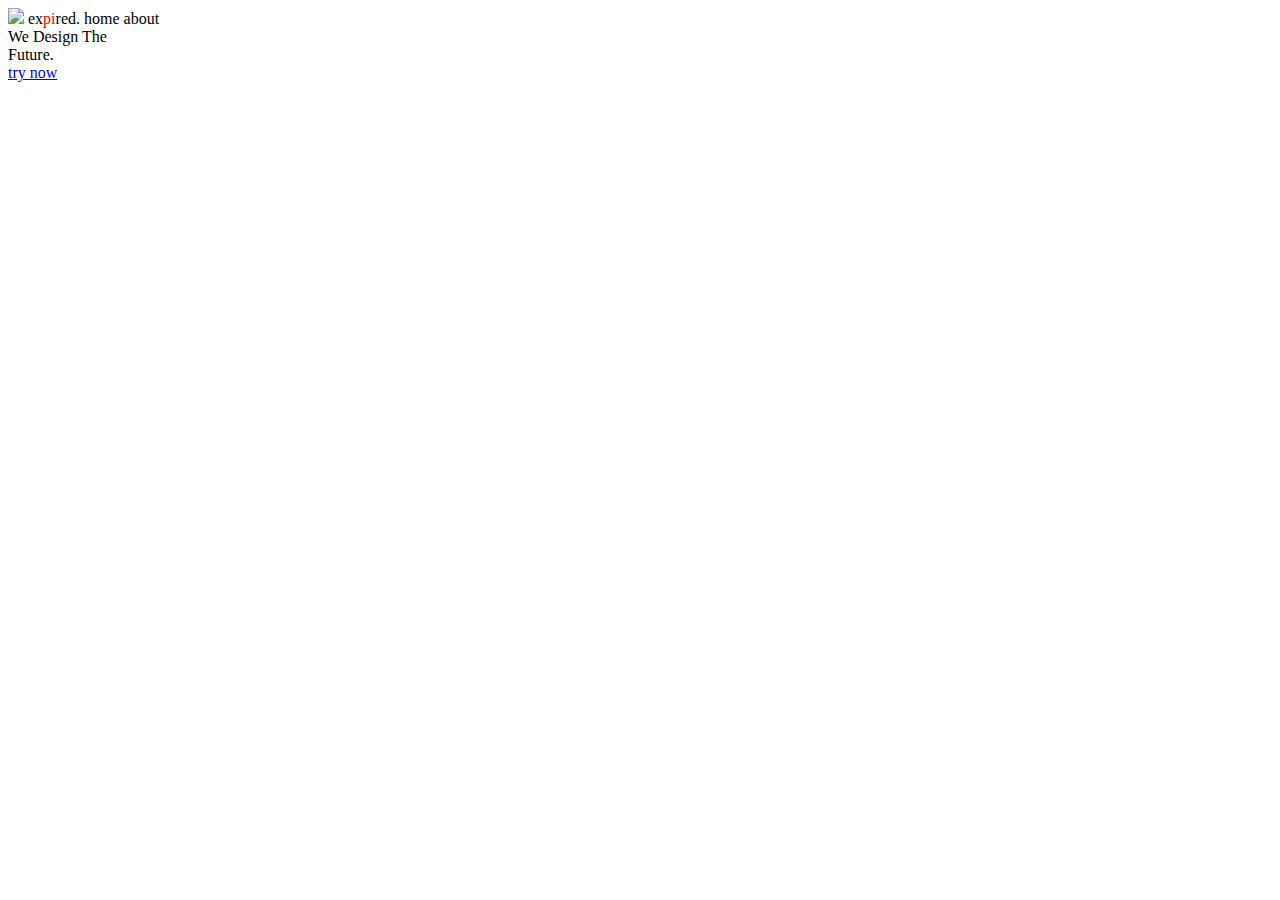
==== templates/index.html @ 0dd81640 "TEST" ====
<!DOCTYPE html>
<html lang="en">
	<head>
		<meta charset="UTF-8" />
		<meta http-equiv="X-UA-Compatible" content="IE=edge" />
		<meta name="viewport" content="width=device-width, initial-scale=1.0" />
		<link rel="stylesheet" href="https://use.typekit.net/ocf5mhq.css" />
		<link rel="stylesheet" href="./statics/css/index.css" />
		<script src="./statics/js/index.js"></script>
		<title>Welcome</title>
	</head>
	<body>
		<div class="nav">
			<img class="icon" src="./statics/img/icon.png" />
			<span id="name">ex<span style="color: red">pi</span>red.</span>
			<span class="nav-item">home</span>
			<span class="nav-item">about</span>
		</div>
		<div class="title">
			<span>We Design The</span><br/>
			<span>Future</span>.
		</div>
		<a class="try" href="./inventory.html">try now</a>
	</body>
</html>
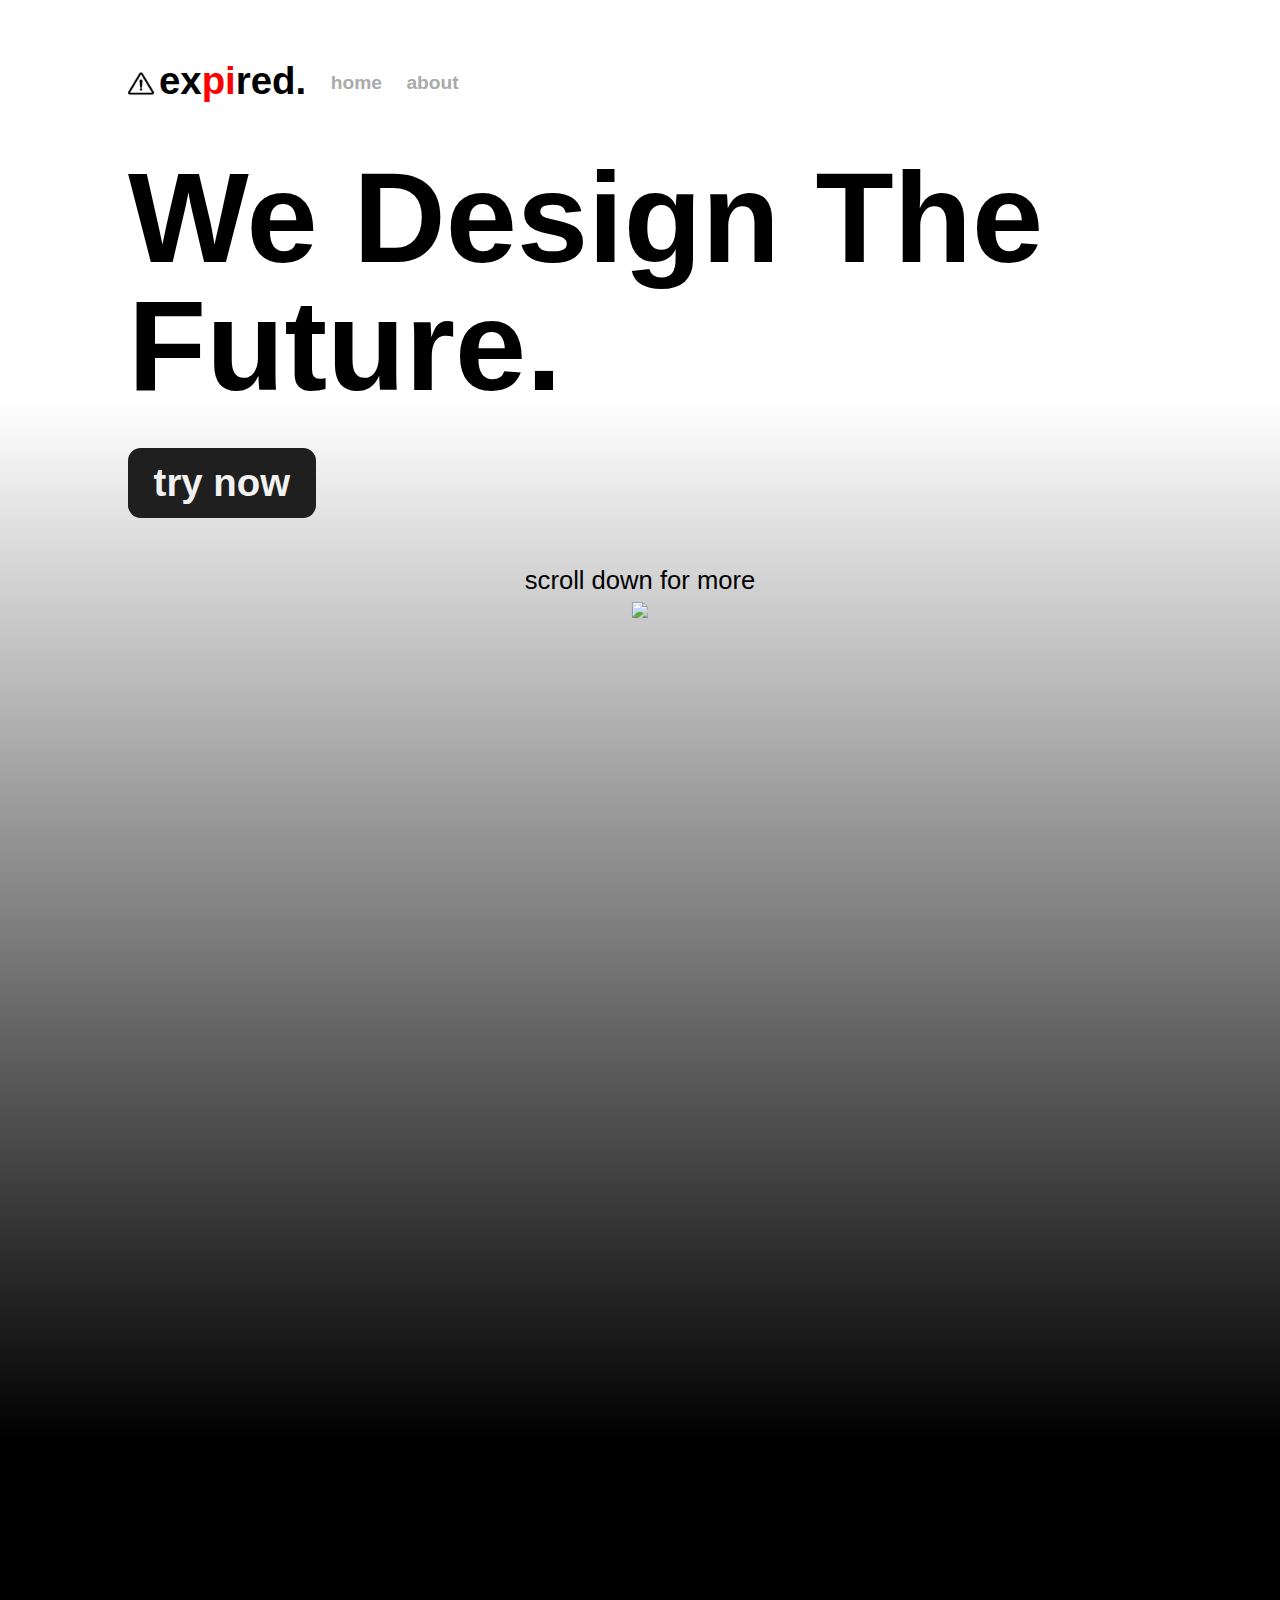
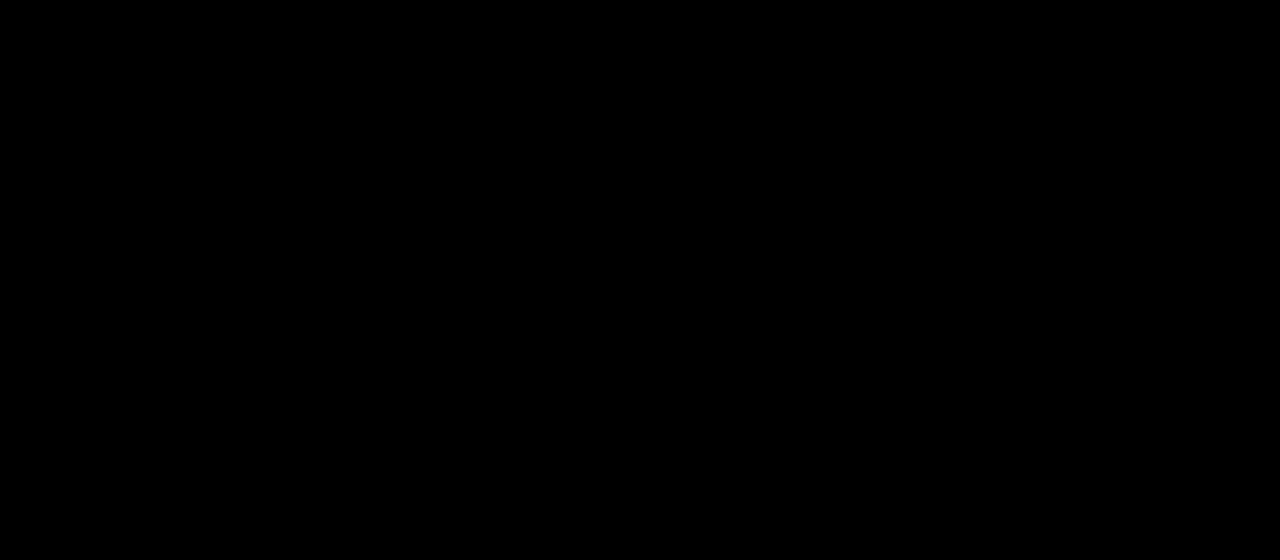
==== commit 3dd787a2: "login ui" ====
--- a/templates/index.html
+++ b/templates/index.html
@@ -5,21 +5,32 @@
 		<meta http-equiv="X-UA-Compatible" content="IE=edge" />
 		<meta name="viewport" content="width=device-width, initial-scale=1.0" />
 		<link rel="stylesheet" href="https://use.typekit.net/ocf5mhq.css" />
-		<link rel="stylesheet" href="./statics/css/index.css" />
-		<script src="./statics/js/index.js"></script>
+		<link rel="stylesheet" href="../statics/css/index.css" />
+		<script
+			src="https://code.jquery.com/jquery-3.6.1.min.js"
+			integrity="sha256-o88AwQnZB+VDvE9tvIXrMQaPlFFSUTR+nldQm1LuPXQ="
+			crossorigin="anonymous"
+		></script>
 		<title>Welcome</title>
 	</head>
 	<body>
 		<div class="nav">
-			<img class="icon" src="./statics/img/icon.png" />
+			<img class="icon" src="../statics/img/icon.png" />
 			<span id="name">ex<span style="color: red">pi</span>red.</span>
 			<span class="nav-item">home</span>
 			<span class="nav-item">about</span>
 		</div>
 		<div class="title">
-			<span>We Design The</span><br/>
+			<span>We Design The</span><br />
 			<span>Future</span>.
 		</div>
-		<a class="try" href="./inventory.html">try now</a>
+		<a class="try" href="./register.html">try now</a>
+		<div id="scroll-ctn">
+			<span id="desc">scroll down for more</span><br>
+			<img class="arrow" src="../statics/img/arrow-down.png"></img>
+		</div>
+		<div class="window-2"></div>
+		<div class="window-3"></div>
+		<script src="../statics/js/index.js"></script>
 	</body>
 </html>
--- a/statics/css/index.css
+++ b/statics/css/index.css
@@ -0,0 +1,109 @@
+body {
+	font-family: forma-djr-display, sans-serif;
+	font-weight: bold;
+	margin: 0;
+}
+
+body::-webkit-scrollbar {
+	display: none;
+}
+
+a {
+	text-decoration: none;
+	color: #1f1f1f;
+}
+
+.icon {
+	width: 2vw;
+	margin-right: 0;
+	position: relative;
+	bottom: 0.2vw;
+}
+
+#name {
+	position: relative;
+	bottom: 0.4vw;
+	font-size: 3vw;
+}
+
+.nav {
+	font-size: 1.5vw;
+	position: absolute;
+	top: 5vw;
+	left: 10vw;
+}
+
+.nav-item {
+	position: relative;
+	bottom: 0.75vw;
+	margin-left: 1.5vw;
+	transition: color 200ms;
+}
+
+.nav-item:hover {
+	cursor: pointer;
+}
+
+.nav-item:not(:hover) {
+	color: #aaa;
+}
+
+.title {
+	font-size: 10vw;
+	position: absolute;
+	top: 12vw;
+	left: 10vw;
+	line-height: 10vw;
+}
+
+.try {
+	font-size: 3vw;
+	padding: 1vw 2vw;
+	border-radius: 1vw;
+	color: #f1f1f1;
+	background: #1f1f1f;
+	position: absolute;
+	top: 35vw;
+	left: 10vw;
+	transition: background 200ms;
+	z-index: 1;
+}
+
+.try:hover {
+	cursor: pointer;
+	color: #1f1f1f;
+	background: #f1f1f1;
+}
+
+#scroll-ctn {
+	font-size: 2vw;
+	font-weight: 100;
+	text-align: center;
+	position: absolute;
+	top: calc(9 / 16 * 100vw - 12vw);
+	left: 50%;
+	transform: translateX(-50%);
+	z-index: 1;
+}
+
+.arrow {
+	width: 2vw;
+}
+
+.window-2 {
+	position: absolute;
+	top: calc(5 / 16 * 100vw);
+	left: 0;
+	width: 100vw;
+	height: calc(13 / 16 * 100vw);
+	background: linear-gradient(0deg, #000, #fff);
+}
+
+.window-3 {
+	position: absolute;
+	top: calc(9 / 16 * 2 * 100vw);
+	left: 0;
+	width: 100vw;
+	height: calc(9 / 16 * 100vw);
+	background: #000;
+}
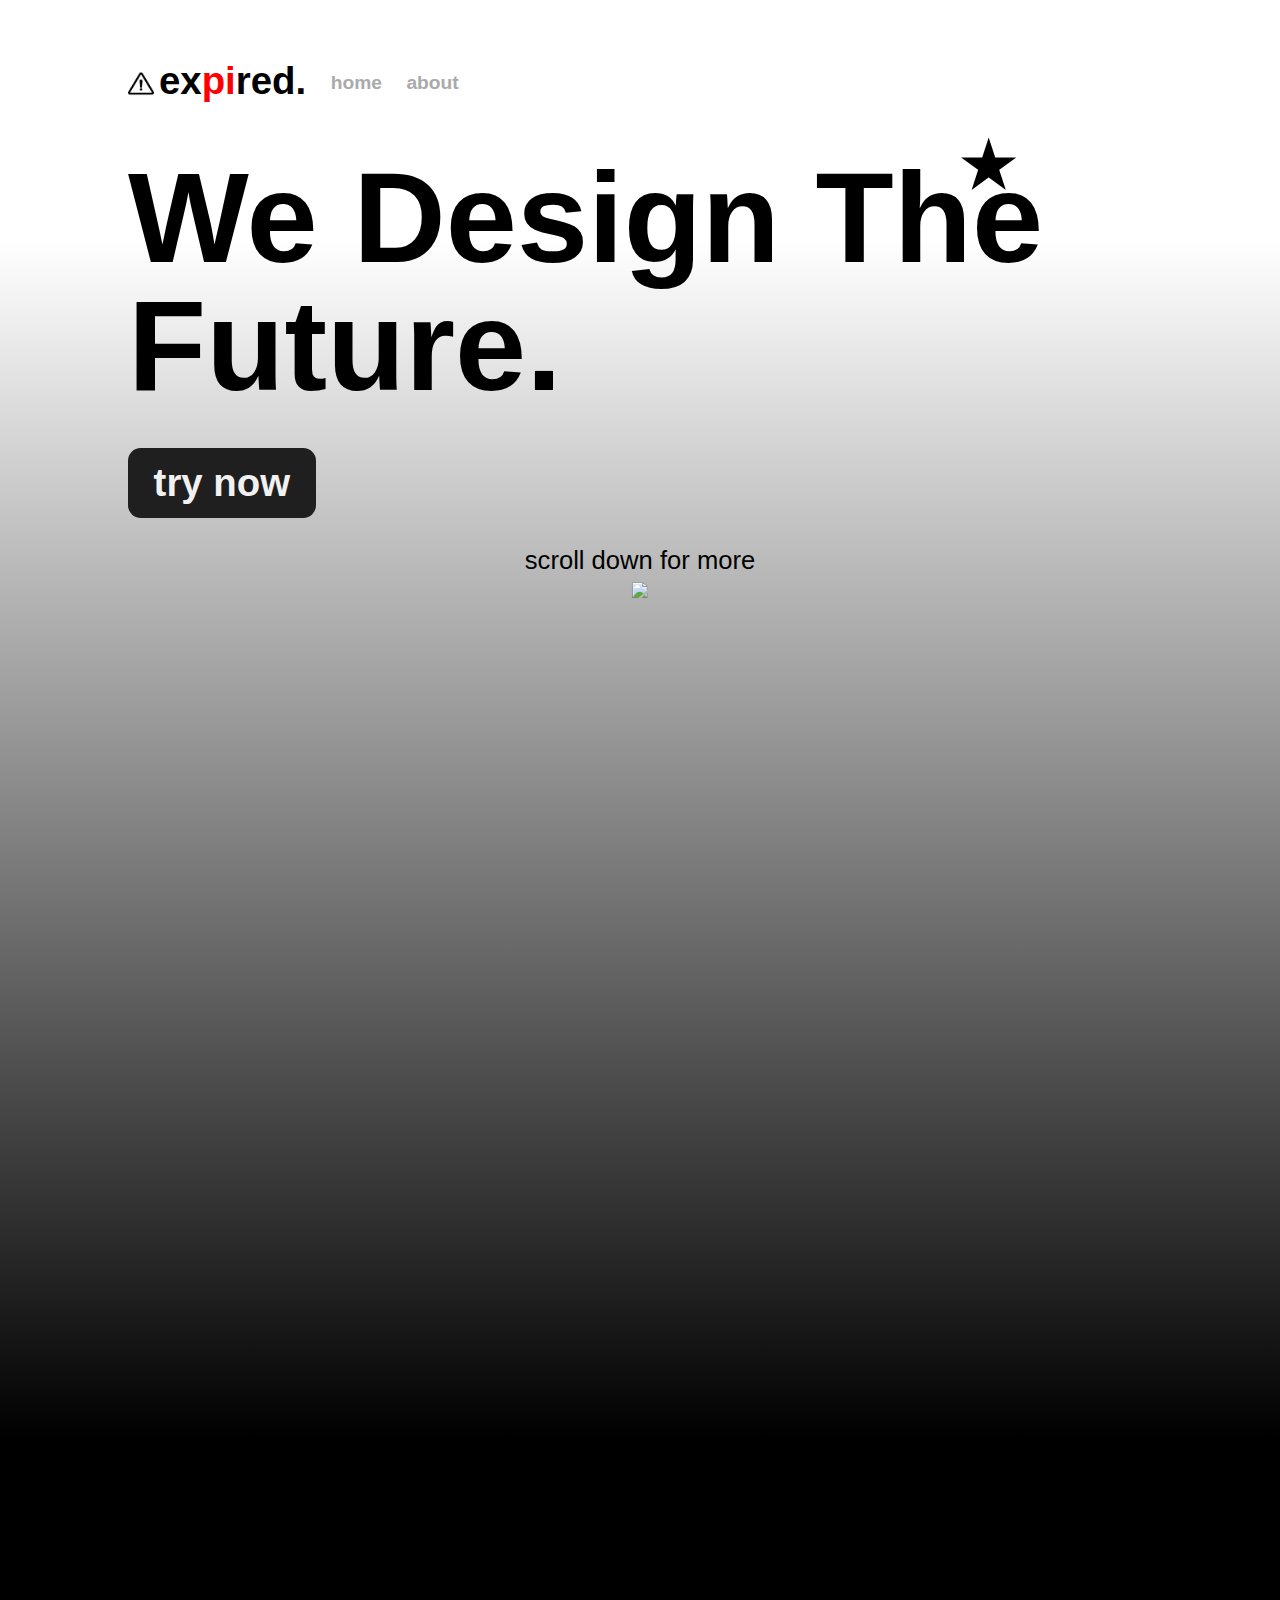
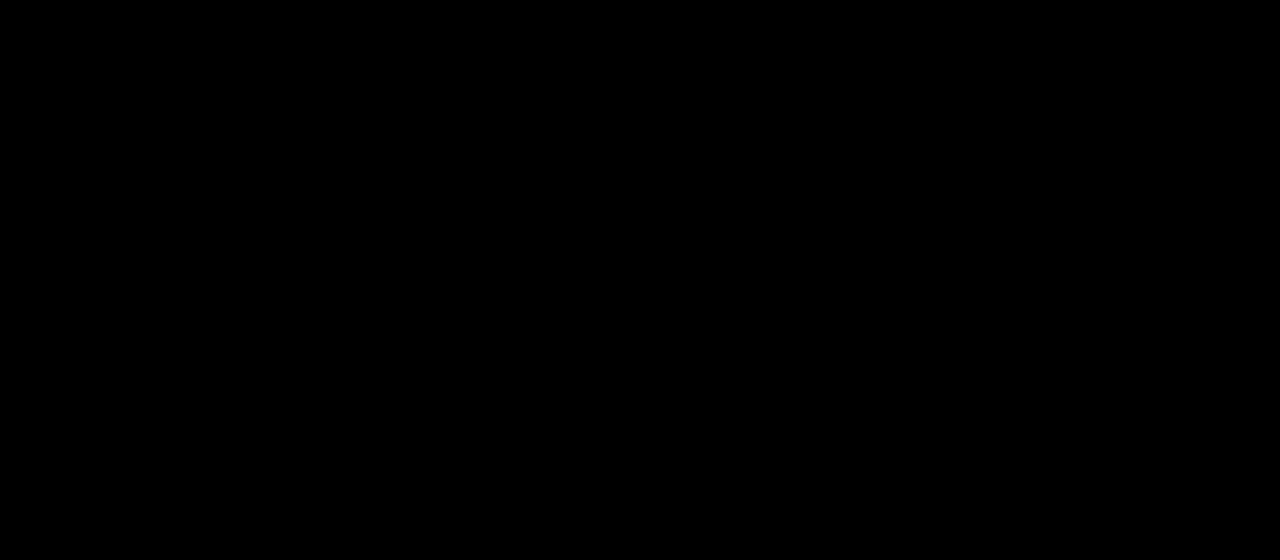
==== commit ac5d9917: "login ui pt 2" ====
--- a/templates/index.html
+++ b/templates/index.html
@@ -24,7 +24,8 @@
 			<span>We Design The</span><br />
 			<span>Future</span>.
 		</div>
-		<a class="try" href="./register.html">try now</a>
+		<a class="try" onclick="location.href = '/login';">try now</a>
+		<div class="star" id="star-1">★</div>
 		<div id="scroll-ctn">
 			<span id="desc">scroll down for more</span><br>
 			<img class="arrow" src="../statics/img/arrow-down.png"></img>
--- a/statics/css/index.css
+++ b/statics/css/index.css
@@ -24,6 +24,17 @@
 	position: relative;
 	bottom: 0.4vw;
 	font-size: 3vw;
+}
+
+.star {
+	font-size: 5vw;
+}
+
+#star-1 {
+	position: absolute;
+	top: 10vw;
+	left: 75vw;
+	z-index: 1;
 }
 
 .nav {
@@ -54,6 +65,7 @@
 	top: 12vw;
 	left: 10vw;
 	line-height: 10vw;
+	z-index: 1;
 }
 
 .try {
@@ -80,7 +92,7 @@
 	font-weight: 100;
 	text-align: center;
 	position: absolute;
-	top: calc(9 / 16 * 100vw - 12vw);
+	top: calc(35 / 64 * 100vw - 12vw);
 	left: 50%;
 	transform: translateX(-50%);
 	z-index: 1;
@@ -92,10 +104,10 @@
 
 .window-2 {
 	position: absolute;
-	top: calc(5 / 16 * 100vw);
+	top: calc(3 / 16 * 100vw);
 	left: 0;
 	width: 100vw;
-	height: calc(13 / 16 * 100vw);
+	height: calc(15 / 16 * 100vw);
 	background: linear-gradient(0deg, #000, #fff);
 }
 
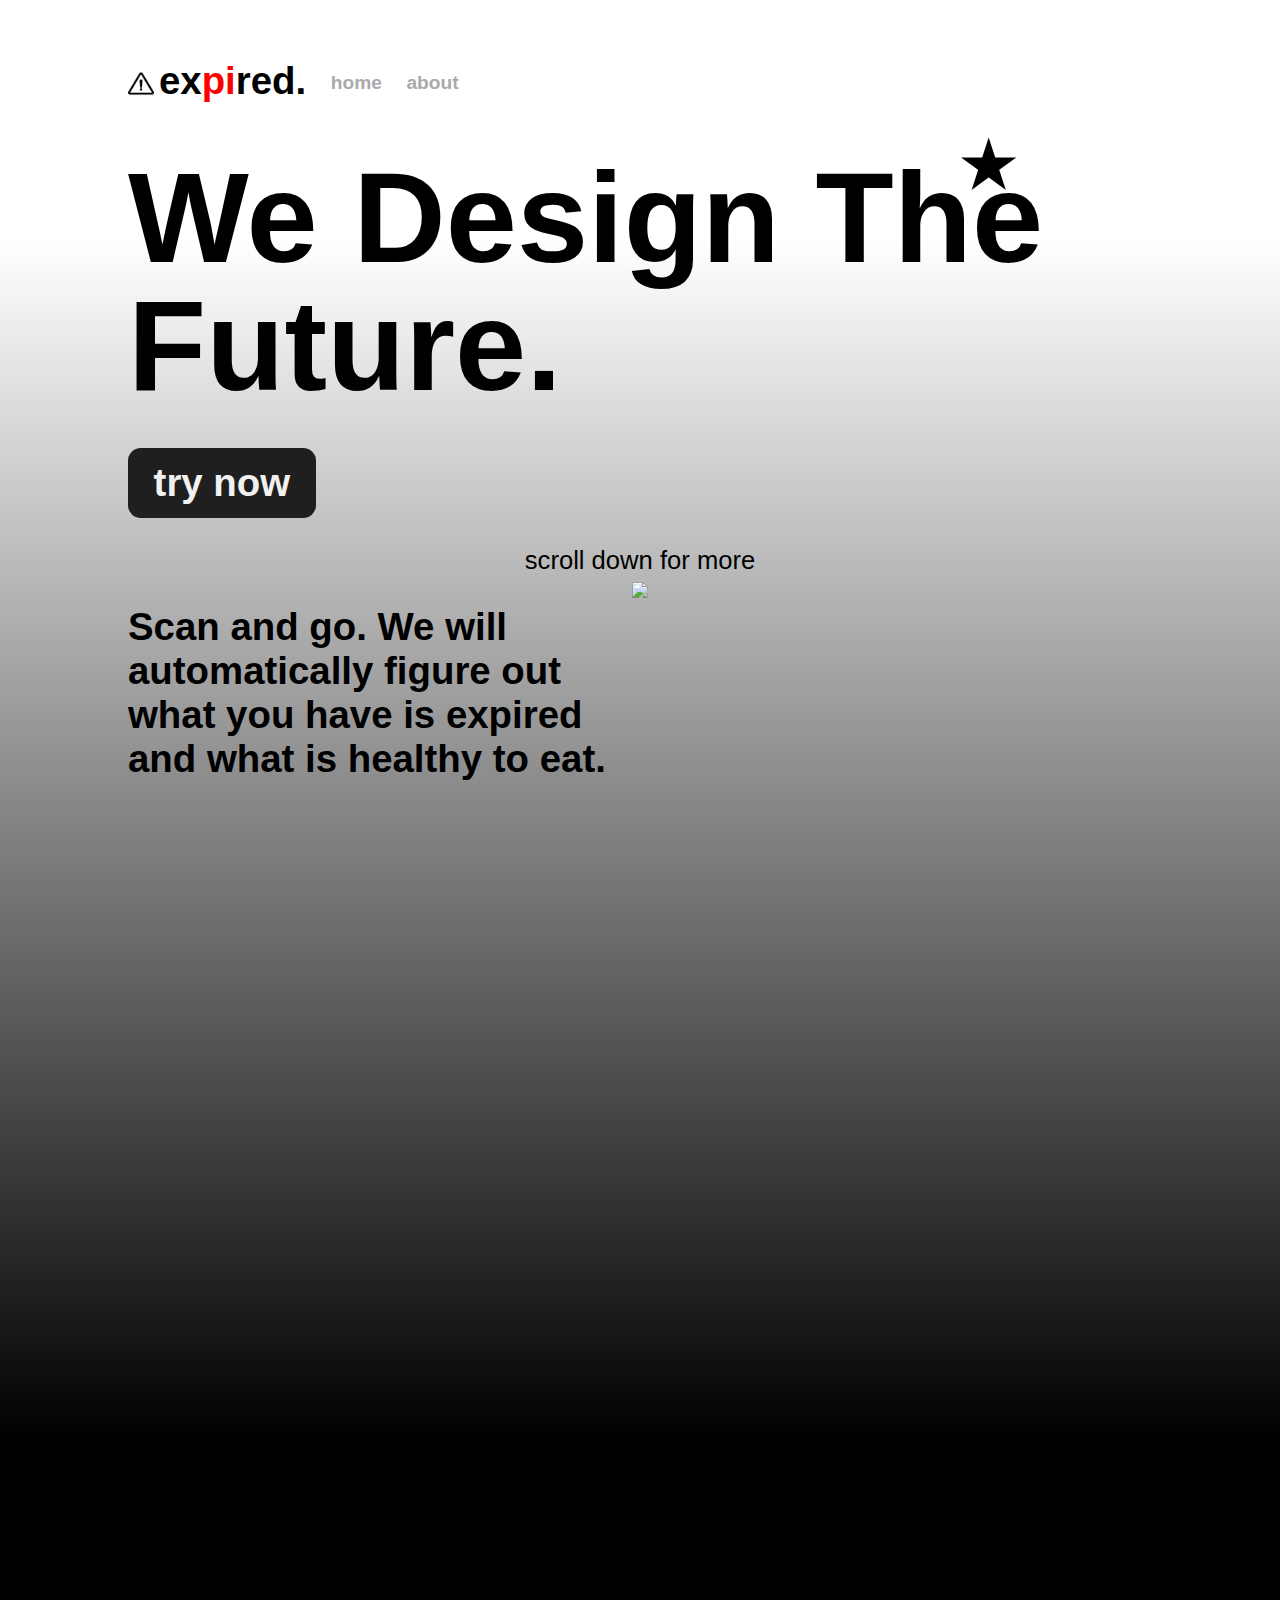
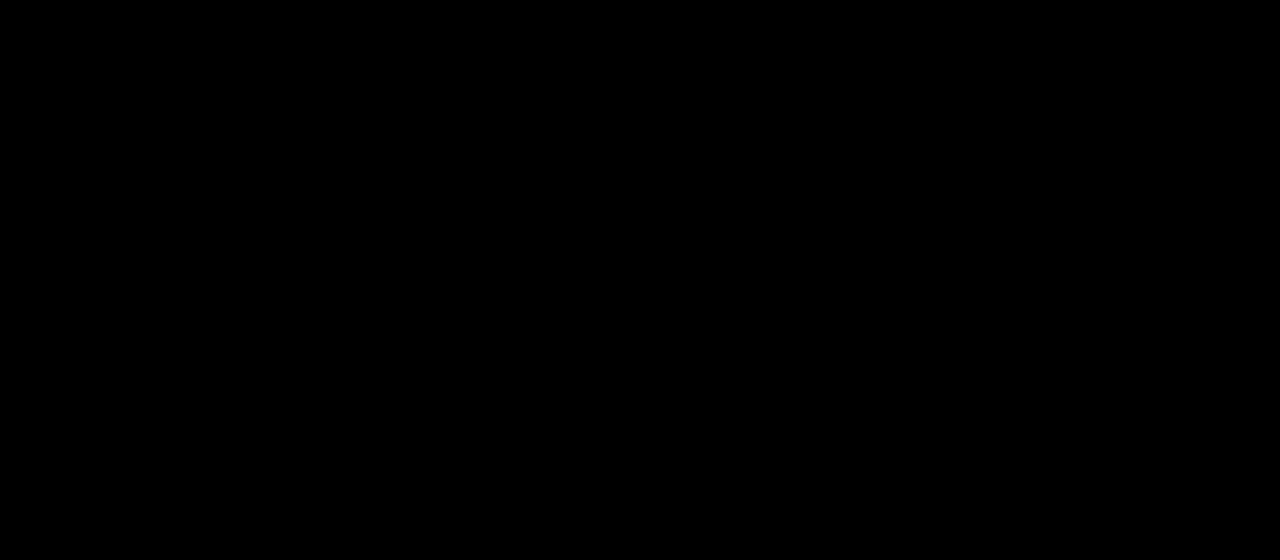
==== commit ff1113fd: "asdasd" ====
--- a/templates/index.html
+++ b/templates/index.html
@@ -30,8 +30,14 @@
 			<span id="desc">scroll down for more</span><br>
 			<img class="arrow" src="../statics/img/arrow-down.png"></img>
 		</div>
-		<div class="window-2"></div>
-		<div class="window-3"></div>
+		<div class="window-2">
+			<span id="desc-2">Scan and go. We will automatically figure out what you have is expired and what is healthy to eat.</span>
+			<img class="screenshot1" src="../statics/img/screenshot1.png" />
+			<img class="screenshot2" src="../statics/img/screenshot2.png" />
+		</div>
+		<div class="window-3">
+			<span id="start-now">START NOW</span>
+		</div>
 		<script src="../statics/js/index.js"></script>
 	</body>
 </html>
--- a/statics/css/index.css
+++ b/statics/css/index.css
@@ -111,6 +111,14 @@
 	background: linear-gradient(0deg, #000, #fff);
 }
 
+#desc-2 {
+	font-size: 3vw;
+	width: 37.5vw;
+	position: absolute;
+	top: 28.5vw;
+	left: 10vw;
+}
+
 .window-3 {
 	position: absolute;
 	top: calc(9 / 16 * 2 * 100vw);
@@ -119,3 +127,34 @@
 	height: calc(9 / 16 * 100vw);
 	background: #000;
 }
+
+.screenshot1,
+.screenshot2 {
+	opacity: 0;
+	box-shadow: rgba(0, 0, 0, 0.5) 0 2vw 8vw 0;
+	border-radius: 2vw;
+	position: absolute;
+	transition: 1000ms;
+}
+
+.screenshot1 {
+	width: 35vw;
+	right: -40vw;
+	top: 36vw;
+}
+
+.screenshot1.toggled {
+	opacity: 0.75;
+	right: 10vw;
+}
+
+.screenshot2 {
+	width: 35vw;
+	left: -40vw;
+	top: 50vw;
+}
+
+.screenshot2.toggled {
+	opacity: 0.75;
+	left: 10vw;
+}
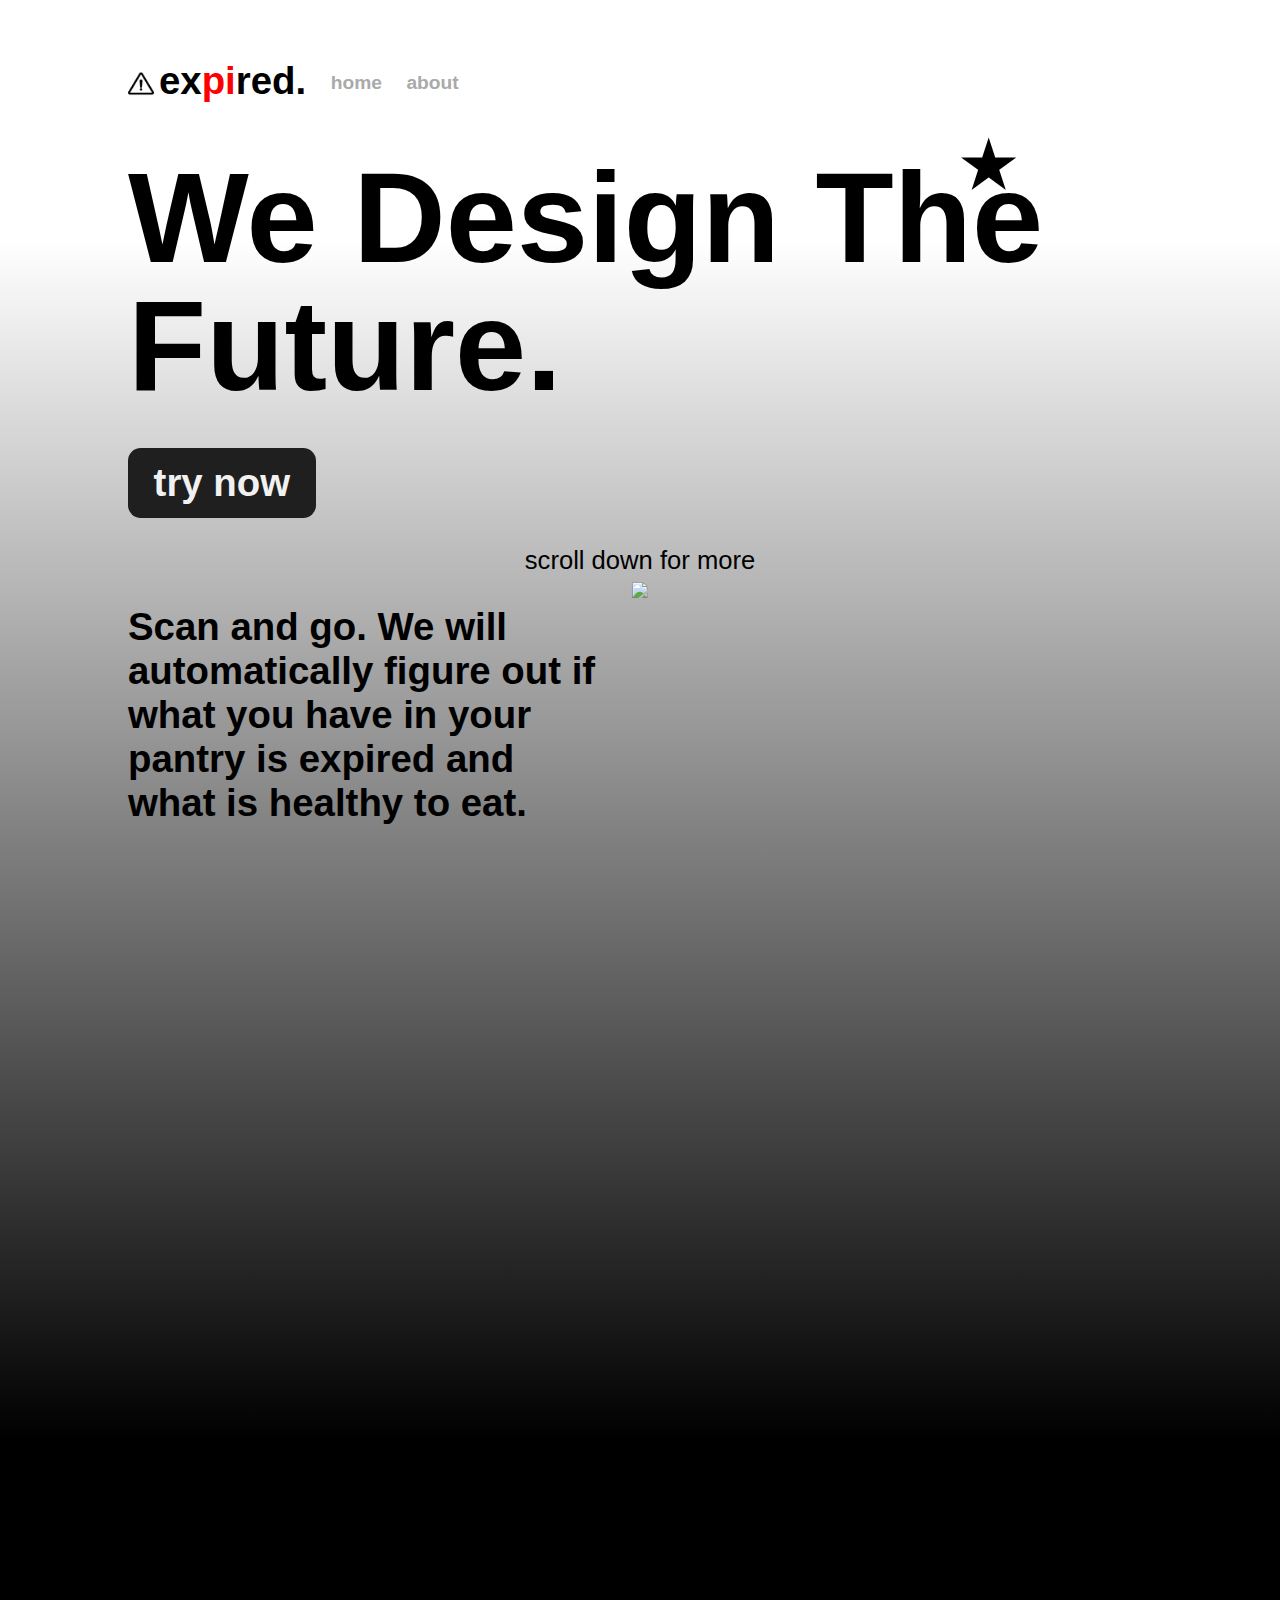
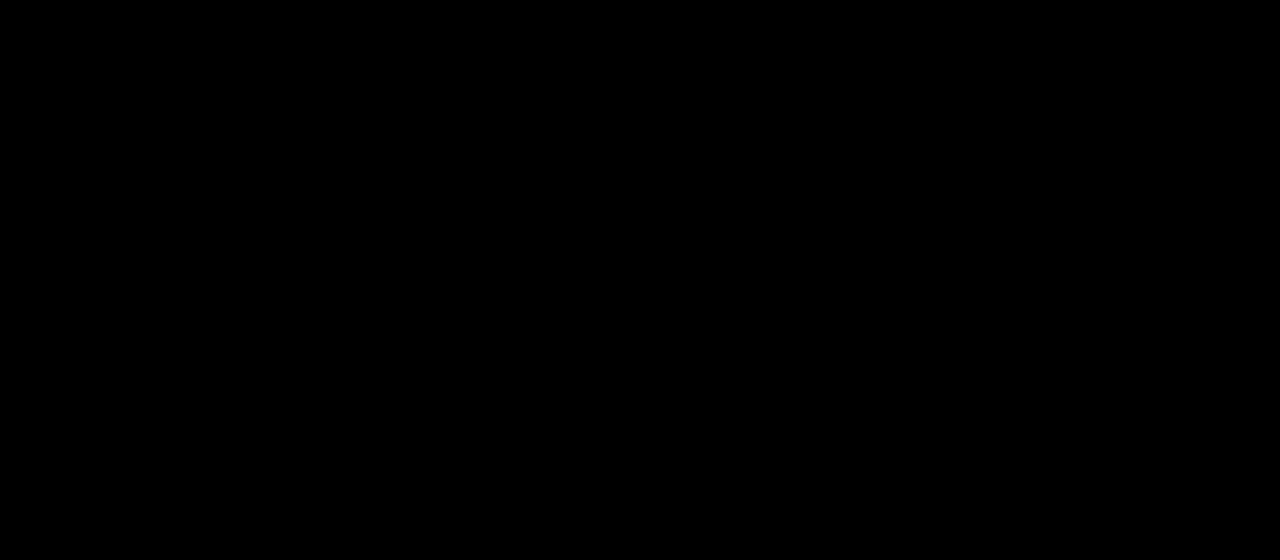
==== commit c33d4dae: "MOBILE BRANCH IMPLEMENTATION" ====
--- a/templates/index.html
+++ b/templates/index.html
@@ -31,7 +31,7 @@
 			<img class="arrow" src="../statics/img/arrow-down.png"></img>
 		</div>
 		<div class="window-2">
-			<span id="desc-2">Scan and go. We will automatically figure out what you have is expired and what is healthy to eat.</span>
+			<span id="desc-2">Scan and go. We will automatically figure out if what you have in your pantry is expired and what is healthy to eat.</span>
 			<img class="screenshot1" src="../statics/img/screenshot1.png" />
 			<img class="screenshot2" src="../statics/img/screenshot2.png" />
 		</div>
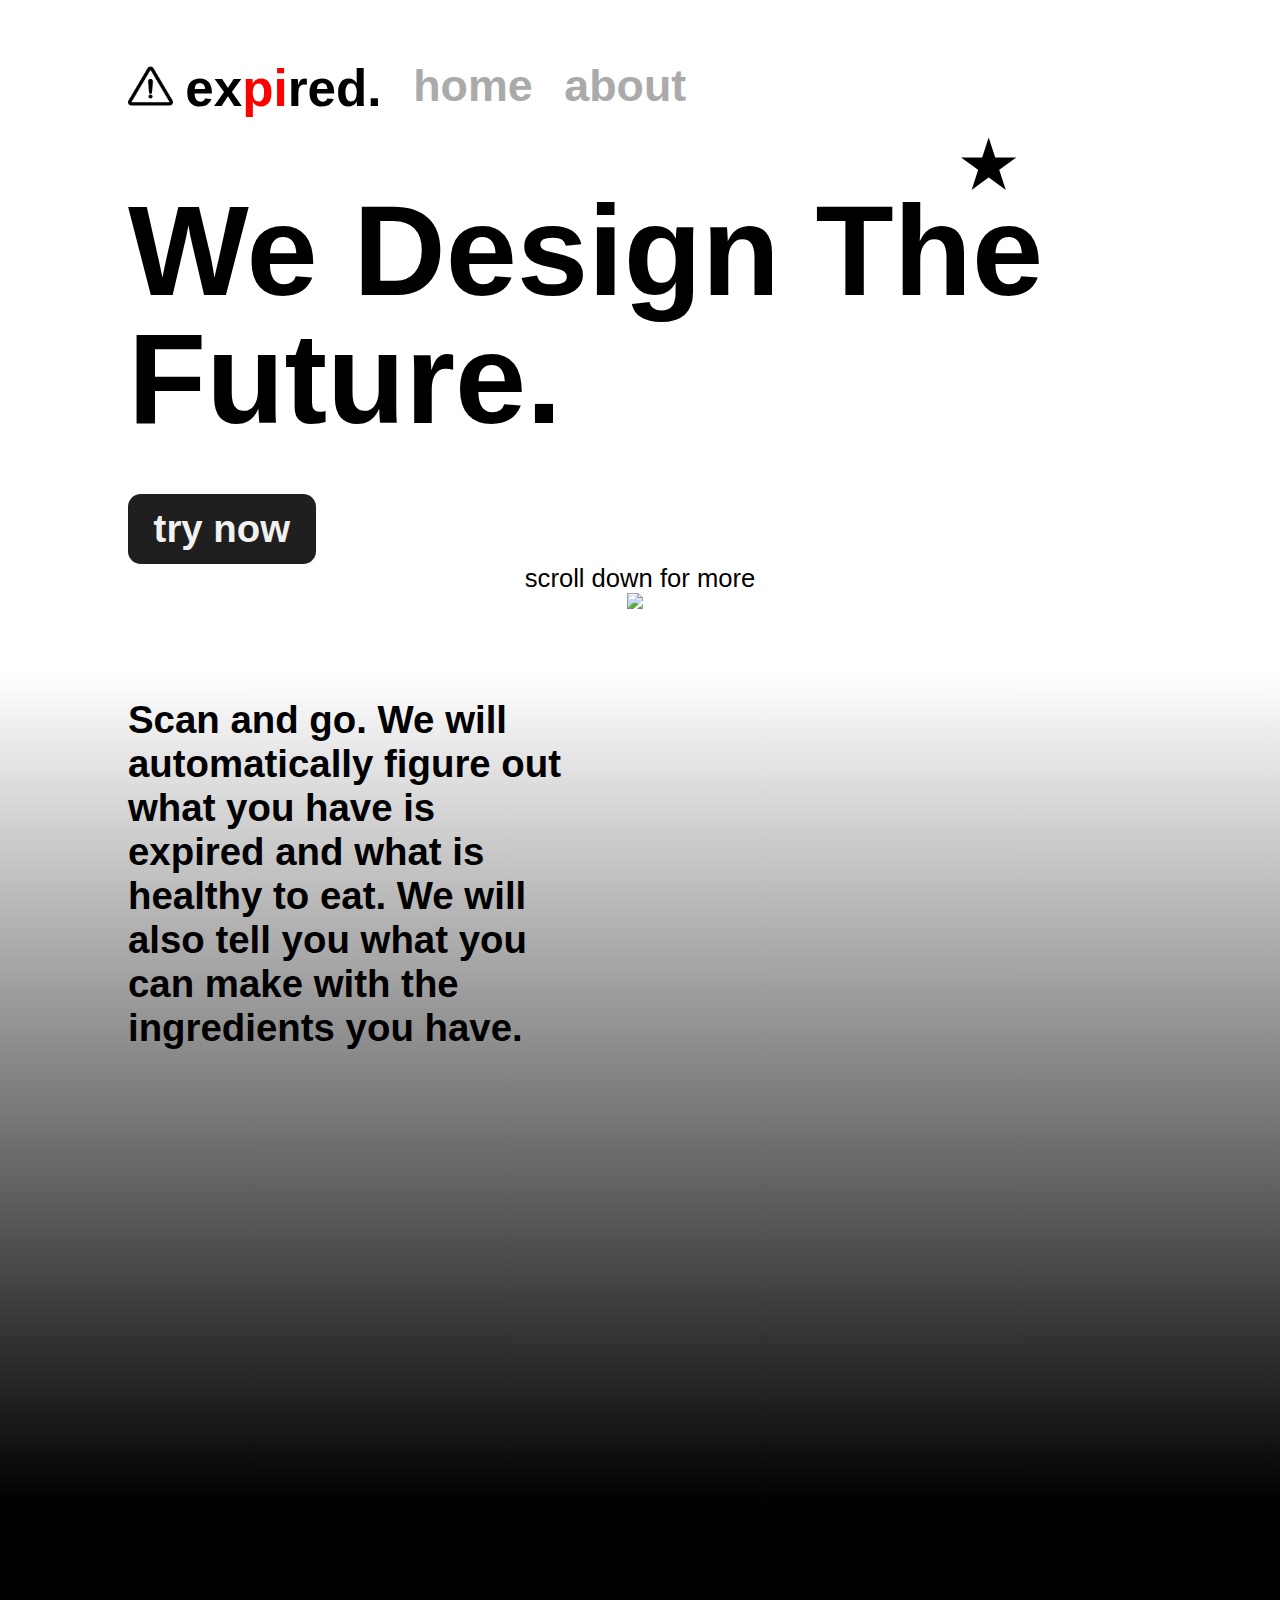
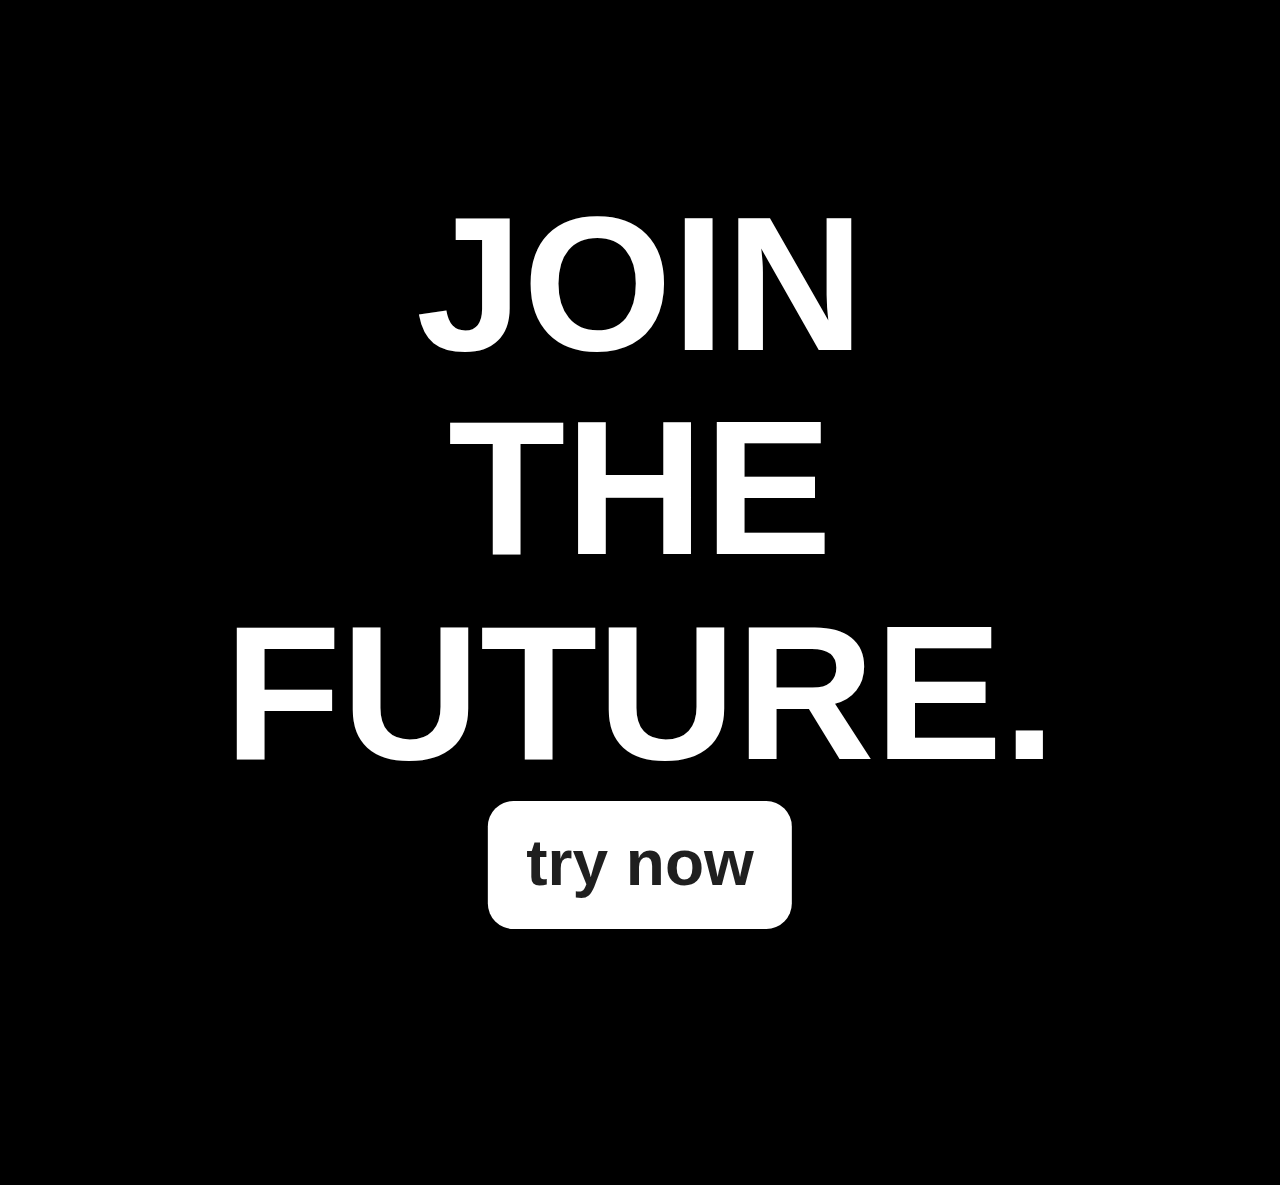
==== commit 3a208a90: "qweoqpweqwer" ====
--- a/templates/index.html
+++ b/templates/index.html
@@ -24,20 +24,27 @@
 			<span>We Design The</span><br />
 			<span>Future</span>.
 		</div>
-		<a class="try" onclick="location.href = '/login';">try now</a>
+		<div class="try">
+			<a onclick="location.href = '/login';">try now</a>
+		</div>
 		<div class="star" id="star-1">★</div>
 		<div id="scroll-ctn">
-			<span id="desc">scroll down for more</span><br>
+			<span id="desc">scroll down for more</span>
 			<img class="arrow" src="../statics/img/arrow-down.png"></img>
 		</div>
 		<div class="window-2">
-			<span id="desc-2">Scan and go. We will automatically figure out if what you have in your pantry is expired and what is healthy to eat.</span>
-			<img class="screenshot1" src="../statics/img/screenshot1.png" />
-			<img class="screenshot2" src="../statics/img/screenshot2.png" />
+			<span id="desc-2">Scan and go. We will automatically figure out what you have is expired and what is healthy to eat. 
+			We will also tell you what you can make with the ingredients you have.</span>
+			<div class="screenshot">
+				<img class="screenshot1" src="../statics/img/screenshot1.png"/>
+			</div>
+			<div class="screenshot">
+				<img class="screenshot2" src="../statics/img/screenshot2.png"/>
+			</div>
 		</div>
-		<div class="window-3">
-			<span id="start-now">START NOW</span>
-		</div>
+		<div class="window-3"><span id="join"><p>JOIN</p><p>THE</p><p>FUTURE.</p></span><div class="try-2">
+			<a onclick="location.href = '/login';">try now</a>
+		</div></div>
 		<script src="../statics/js/index.js"></script>
 	</body>
 </html>
--- a/statics/css/index.css
+++ b/statics/css/index.css
@@ -1,7 +1,37 @@
+@keyframes fadein {
+	0% {
+		opacity: 0;
+	}
+	100% {
+		opacity: 1;
+	}
+}
+
+@keyframes arrowbounce {
+	0% {
+		transform: translateY(0);
+	}
+	50% {
+		transform: translateY(1vw);
+	}
+	100% {
+		transform: translateY(0);
+	}
+}
+
+html {
+	box-sizing: border-box;
+}
+
 body {
+	overflow-y: scroll;
 	font-family: forma-djr-display, sans-serif;
 	font-weight: bold;
 	margin: 0;
+	overflow-x: hidden;
+	position: relative;
+	width: 100vw;
+	display: block;
 }
 
 body::-webkit-scrollbar {
@@ -14,7 +44,7 @@
 }
 
 .icon {
-	width: 2vw;
+	width: 3.5vw;
 	margin-right: 0;
 	position: relative;
 	bottom: 0.2vw;
@@ -23,7 +53,7 @@
 #name {
 	position: relative;
 	bottom: 0.4vw;
-	font-size: 3vw;
+	font-size: 4vw;
 }
 
 .star {
@@ -38,10 +68,9 @@
 }
 
 .nav {
-	font-size: 1.5vw;
-	position: absolute;
-	top: 5vw;
-	left: 10vw;
+	font-size: 3.5vw;
+	padding-left: 10vw;
+	padding-top: 5vw;
 }
 
 .nav-item {
@@ -61,27 +90,29 @@
 
 .title {
 	font-size: 10vw;
-	position: absolute;
-	top: 12vw;
-	left: 10vw;
+	padding-top: 5vw;
+	padding-left: 10vw;
 	line-height: 10vw;
-	z-index: 1;
 }
 
 .try {
+	display: flex;
+	width: 100%;
+	padding-left: 10vw;
+	padding-top: 4vw;
+	box-sizing: border-box;
+}
+
+.try > a {
 	font-size: 3vw;
 	padding: 1vw 2vw;
 	border-radius: 1vw;
 	color: #f1f1f1;
 	background: #1f1f1f;
-	position: absolute;
-	top: 35vw;
-	left: 10vw;
 	transition: background 200ms;
-	z-index: 1;
-}
-
-.try:hover {
+}
+
+.try > a:hover {
 	cursor: pointer;
 	color: #1f1f1f;
 	background: #f1f1f1;
@@ -91,70 +122,123 @@
 	font-size: 2vw;
 	font-weight: 100;
 	text-align: center;
-	position: absolute;
-	top: calc(35 / 64 * 100vw - 12vw);
-	left: 50%;
-	transform: translateX(-50%);
-	z-index: 1;
+	display: flex;
+	width: 100%;
+	justify-content: center;
+	align-content: center;
+	flex-direction: column;
+	align-items: center;
+	animation: fadein 1s;
+	margin-bottom: 5vw;
 }
 
 .arrow {
 	width: 2vw;
+	animation: arrowbounce 2s infinite ease-in-out;
 }
 
 .window-2 {
-	position: absolute;
-	top: calc(3 / 16 * 100vw);
 	left: 0;
-	width: 100vw;
-	height: calc(15 / 16 * 100vw);
+	width: 100%;
+	height: 65vw;
+	overflow: hidden;
+	padding-left: 10vw;
+	padding-right: 10vw;
+	box-sizing: border-box;
+	display: flex;
+	flex-direction: row;
+	flex-wrap: wrap;
 	background: linear-gradient(0deg, #000, #fff);
 }
 
 #desc-2 {
 	font-size: 3vw;
-	width: 37.5vw;
-	position: absolute;
-	top: 28.5vw;
-	left: 10vw;
-}
-
-.window-3 {
-	position: absolute;
-	top: calc(9 / 16 * 2 * 100vw);
-	left: 0;
-	width: 100vw;
-	height: calc(9 / 16 * 100vw);
-	background: #000;
+	width: 50%;
+	position: relative;
+	display: flex;
+	padding: 2vw 5vw;
+	padding-left: 0;
+	box-sizing: border-box;
+}
+
+.screenshot {
+	width: 50%;
+	padding: 2vw;
+	box-sizing: border-box;
+	padding-left: 0;
+	padding-right: 0;
 }
 
 .screenshot1,
 .screenshot2 {
 	opacity: 0;
-	box-shadow: rgba(0, 0, 0, 0.5) 0 2vw 8vw 0;
+	box-shadow: rgba(0, 0, 0, 0.1) 0 7px 7px 8px;
 	border-radius: 2vw;
-	position: absolute;
 	transition: 1000ms;
+	width: 100%;
 }
 
 .screenshot1 {
-	width: 35vw;
-	right: -40vw;
-	top: 36vw;
+	transform: translateX(50vw);
+	transition: 1000ms;
+}
+
+.screenshot2 {
+	transform: translateX(-50vw);
+	transition: 1000ms;
 }
 
 .screenshot1.toggled {
 	opacity: 0.75;
-	right: 10vw;
-}
-
-.screenshot2 {
-	width: 35vw;
-	left: -40vw;
-	top: 50vw;
+	transform: translateX(0);
 }
 
 .screenshot2.toggled {
 	opacity: 0.75;
-	left: 10vw;
-}
+	transform: translateX(0);
+}
+
+.window-3 {
+	left: 0;
+	width: 100%;
+	height: 100vw;
+	overflow: hidden;
+	padding-left: 10vw;
+	padding-right: 10vw;
+	box-sizing: border-box;
+	display: flex;
+	flex-direction: row;
+	flex-wrap: wrap;
+	background: #000;
+}
+
+#join {
+	color: white;
+	text-align: center;
+	position: absolute;
+	left: 50%;
+	top: 75%;
+	transform: translate(-50%, -50%);
+	font-size: 15vw;
+	line-height: 1vw;
+}
+
+.try-2 {
+	font-size: 5vw;
+	height: 10vw;
+	display: flex;
+	padding: 2vw 3vw;
+	box-sizing: border-box;
+	position: relative;
+	background: white;
+	top: 70vw;
+	left: 50%;
+	transform: translateX(-50%);
+	border-radius: 2vw;
+	transition: 250ms;
+}
+
+.try-2:hover {
+	cursor: pointer;
+	background: #ddd;
+}
